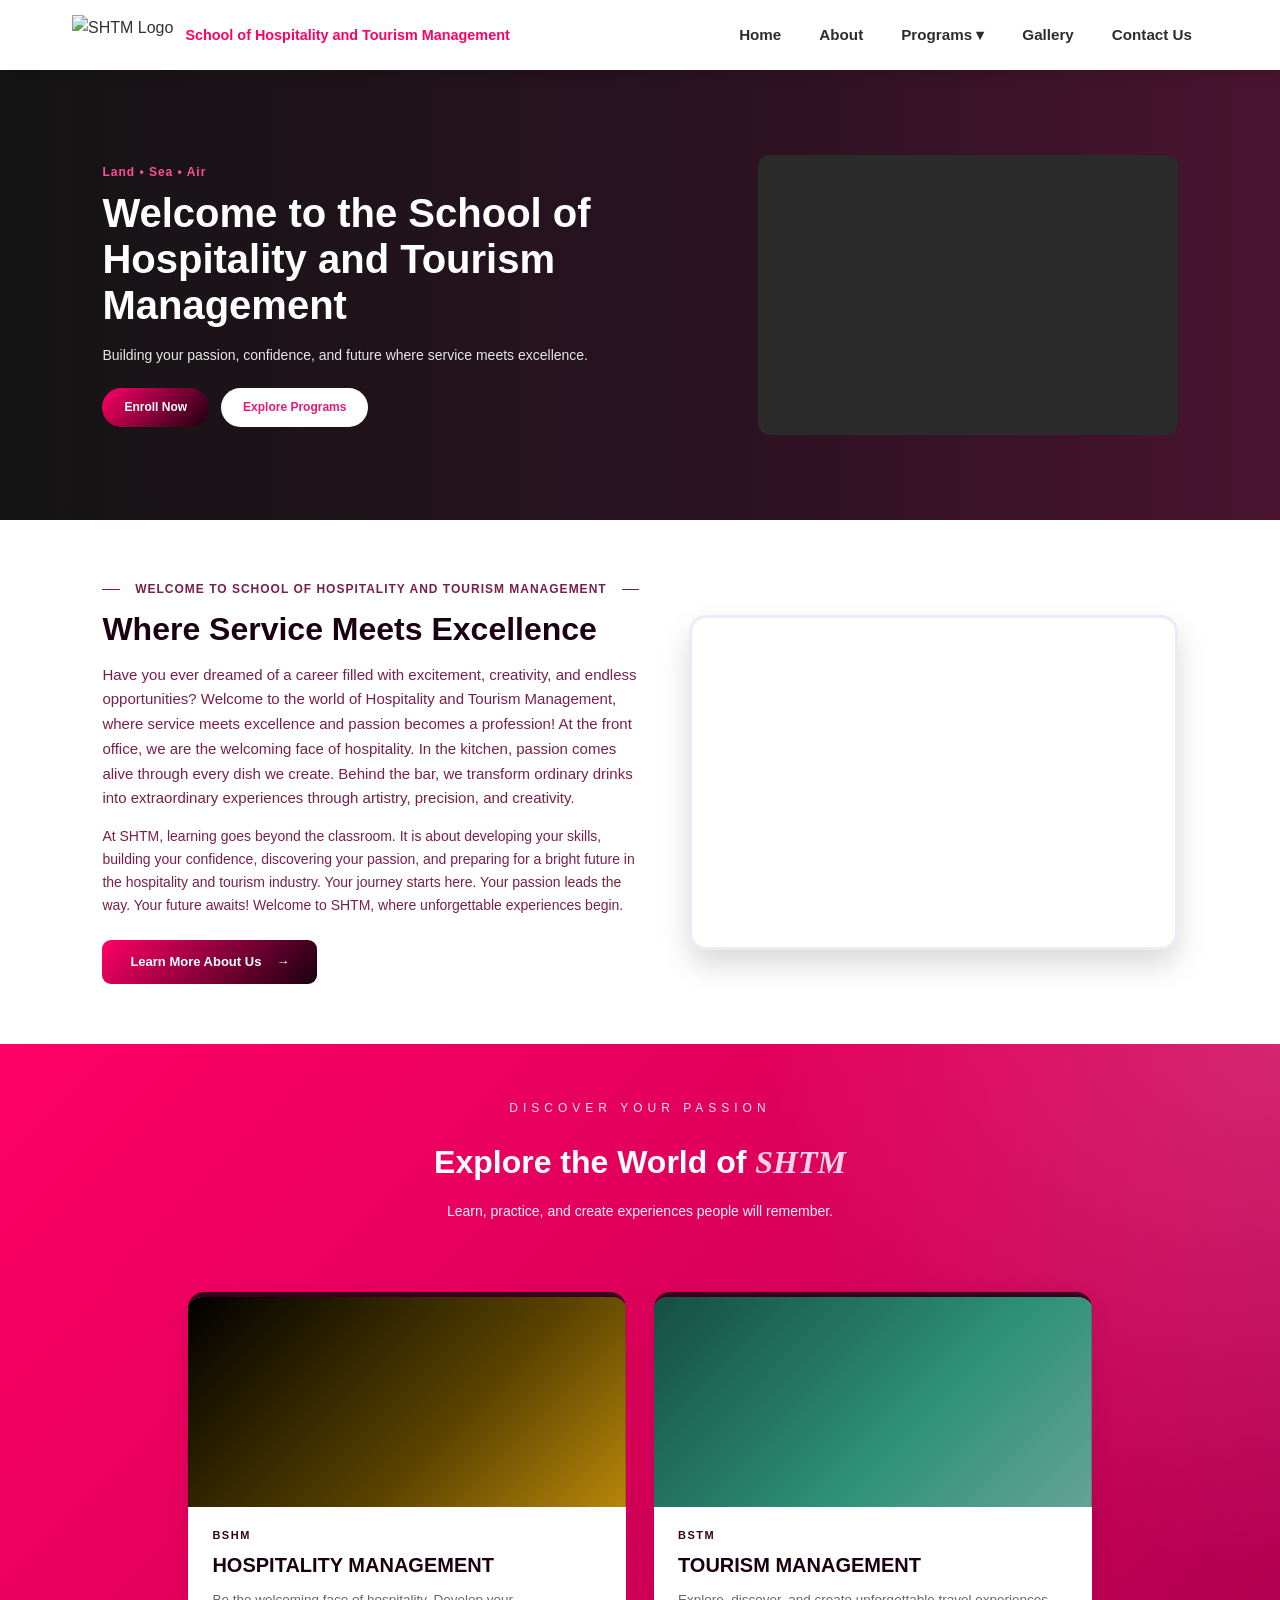
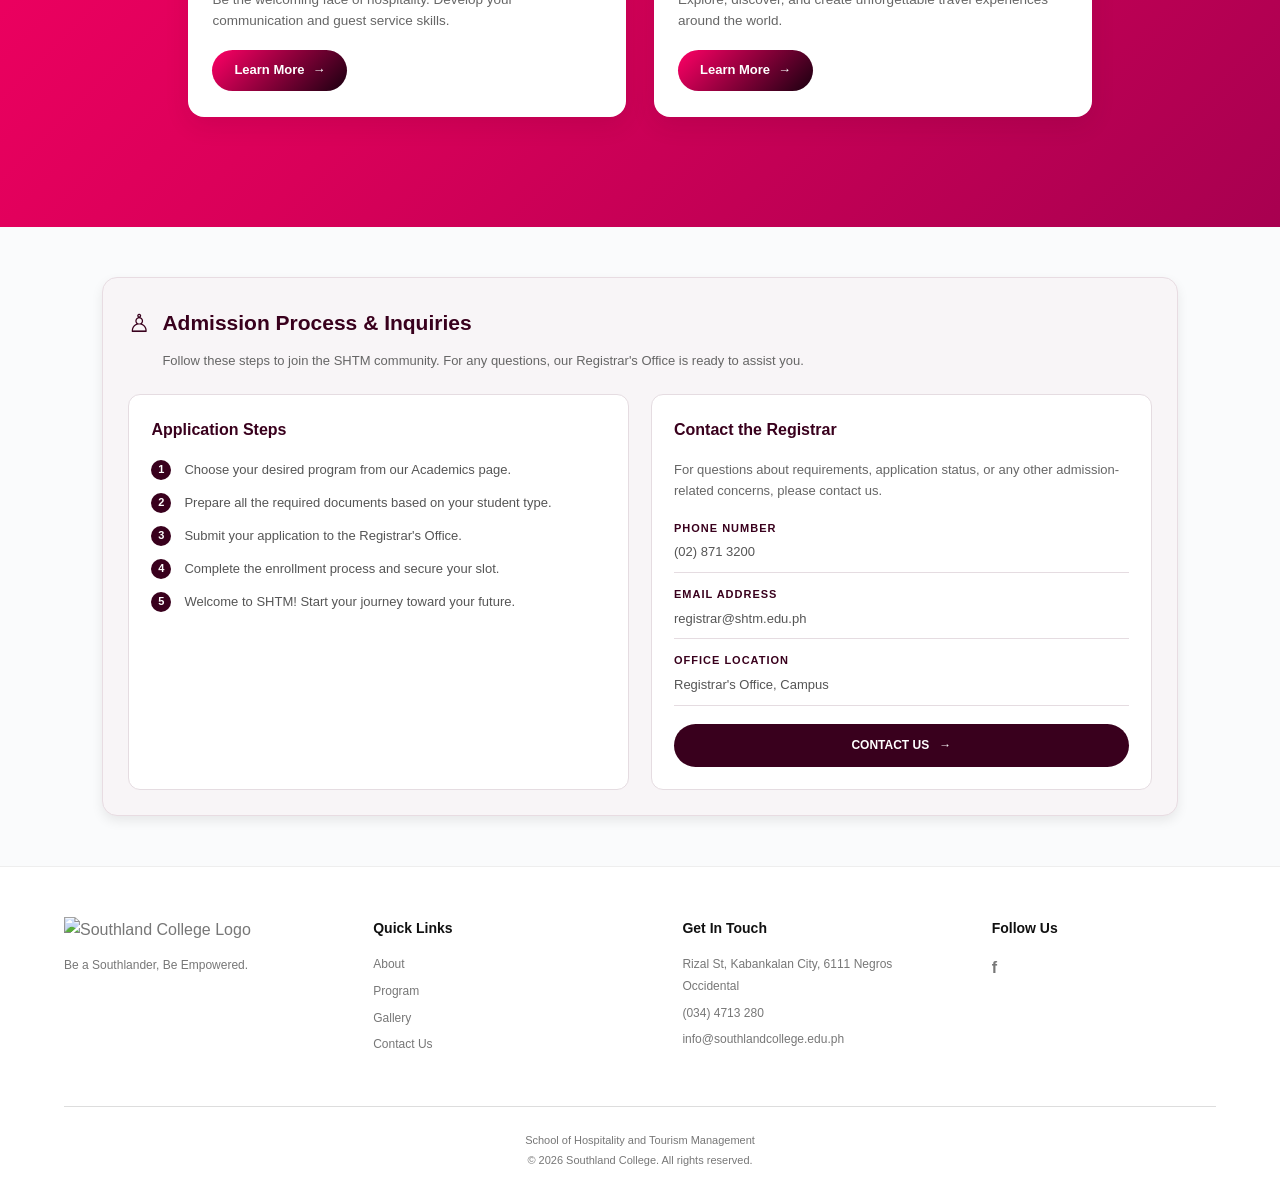
==== index.html @ 8add0d05 "Add files via upload" ====
<!DOCTYPE html>
<html lang="en">
<head>
    <meta charset="UTF-8">
    <meta name="viewport" content="width=device-width, initial-scale=1.0">
    <title>School of Hospitality and Tourism Management</title>
    <link rel="stylesheet" href="css/style.css">
</head>
<body class="index">

    <!--Navigation header-->
    <header>
        <div class="nav-container">
            <div class="logo-brand">
                

                <!-- Bottom Row: SHTM Logo + Subtitle Text -->
                <div class="logo-row">
                    <img src="images/SHTMlogo.png" alt="SHTM Logo" class="brand-logo">
                    <span class="shtm-subtitle">School of Hospitality and Tourism Management</span>
                </div>
            </div>

             <!-- Menu Button -->
                <button class="menu-btn" onclick="showMenu()">☰</button>

            <!-- Navigation Links -->
            <div class="nav" id="navLinks">

                <button class="close-btn" onclick="hideMenu()">✕</button>

                <a href="index.html">Home</a>
                <a href="about.html">About</a>
                

            <div class="dropdown">
                <button href="program.html" class="dropbtn">Programs ▾</button>
                <div class="dropdown-content">
                <a href="program.html">ALL PROGRAM</a>
                <a href="hm.html">BSHM | Hospitality Management</a>
                <a href="tm.html">BSTM | Tourism Management</a>
                </div>
            </div>

                <a href="gallery.html">Gallery</a>
                <a href="contact.html">Contact Us</a>
            </div>

        </div>
    </header>

    <!-- HERO SECTION -->
    <section class="intro">
        <div class="bg-video">
            <video src="video/shtm.mp4" autoplay muted loop playsinline></video>
        </div>
        <div class="intro-content">
            <span class="hero-tag">Land • Sea • Air</span>
            <h1 class="hero-title">Welcome to the School of Hospitality and Tourism Management</h1>
            <p class="hero-sub">Building your passion, confidence, and future where service meets excellence.</p>
 
            <div class="hero-buttons">
                <a href="contact.html" class="btn btn-primary">Enroll Now</a>
                <a href="program.html" class="btn btn-secondary">Explore Programs</a>
            </div>
        </div>
  </section>

  <!-- HERO SECTION -->
    <section class="hero" id="about">

        <!-- LEFT CONTENT -->
        <div class="hero-content">

            <div class="welcome">
                <span></span>
                <p>WELCOME TO SCHOOL OF HOSPITALITY AND TOURISM MANAGEMENT</p>
                <span></span>
            </div>

            <h2>Where Service Meets Excellence</h2>

            
            <p class="description">
                Have you ever dreamed of a career filled with excitement, creativity, and endless opportunities?

                Welcome to the world of Hospitality and Tourism Management,
                where service meets excellence and passion becomes a profession!

                At the front office, we are the welcoming face of hospitality. In the kitchen, passion comes alive through every dish we create. 
                Behind the bar, we transform ordinary drinks into extraordinary experiences through artistry, precision, and creativity.
            </p>

            <p class="description second">
                At SHTM, learning goes beyond the classroom. It is about developing your skills, building your confidence, discovering your passion, and preparing for a bright future in the hospitality and tourism industry.

                Your journey starts here. Your passion leads the way. Your future awaits!

                Welcome to SHTM, where unforgettable experiences begin.
            </p>

            <a href="about.html" class="learn-btn">
                Learn More About Us <span>→</span>
            </a>

        </div>

        <!-- RIGHT VIDEO -->
        <div class="hero-video">
            <video autoplay muted loop playsinline>
                <source src="video/shtm-program.mp4" type="video/mp4">
            </video>
        </div>

    </section>
   
    <section class="explore-section">

        <div class="section-heading">
            <span class="subtitle">DISCOVER YOUR PASSION</span>
            <h1>Explore the World of <span>SHTM</span></h1>
            <p>
                Learn, practice, and create experiences people will remember.
            </p>
        </div>

        <!-- PROGRAM CARDS -->
        <section class="prog-cards">
            <div class="prog-cards-grid">

                <!-- Hospitality Management -->
                <article class="prog-card prog-card-hm">
                    <div class="prog-card-img"></div>
                    <div class="prog-card-body">
                        <span class="prog-card-code">BSHM</span>
                        <h2>Hospitality Management</h2>
                        <p>Be the welcoming face of hospitality. Develop your communication and guest service skills.</p>
                        <a href="hm.html" class="prog-btn">Learn More <span>&rarr;</span></a>
                    </div>
                </article>

                <!-- Tourism Management -->
                <article class="prog-card prog-card-tm">
                    <div class="prog-card-img"></div>
                    <div class="prog-card-body">
                        <span class="prog-card-code">BSTM</span>
                        <h2>Tourism Management</h2>
                        <p>Explore, discover, and create unforgettable travel experiences around the world.</p>
                        <a href="tm.html" class="prog-btn">Learn More <span>&rarr;</span></a>
                    </div>
                </article>

            </div>
        </section>
    </section>
<!-- ADDMISSION & Inquiries-->

<section class="admission-section">

    <div class="admission-container">

        <!-- SECTION HEADER -->
        <div class="admission-header">
            <div class="header-title">
                <span class="header-icon">♙</span>
                <h2>Admission Process & Inquiries</h2>
            </div>

            <p>
                Follow these steps to join the SHTM community.
                For any questions, our Registrar's Office is ready to assist you.
            </p>
        </div>

        <!-- CONTENT CONTAINER -->
        <div class="admission-content">

            <!-- APPLICATION STEPS -->
            <div class="application-card">

                <h3>Application Steps</h3>

                <div class="application-step">
                    <span class="step-number">1</span>
                    <p>Choose your desired program from our Academics page.</p>
                </div>

                <div class="application-step">
                    <span class="step-number">2</span>
                    <p>Prepare all the required documents based on your student type.</p>
                </div>

                <div class="application-step">
                    <span class="step-number">3</span>
                    <p>Submit your application to the Registrar's Office.</p>
                </div>

                <div class="application-step">
                    <span class="step-number">4</span>
                    <p>Complete the enrollment process and secure your slot.</p>
                </div>

                <div class="application-step">
                    <span class="step-number">5</span>
                    <p>Welcome to SHTM! Start your journey toward your future.</p>
                </div>

            </div>

            <!-- CONTACT INFORMATION -->
            <div class="contact-card">

                <h3>Contact the Registrar</h3>

                <p class="contact-description">
                    For questions about requirements, application status,
                    or any other admission-related concerns, please contact us.
                </p>

                <div class="contact-info">
                    <span>PHONE NUMBER</span>
                    <p>(02) 871 3200</p>
                </div>

                <div class="contact-info">
                    <span>EMAIL ADDRESS</span>
                    <p>registrar@shtm.edu.ph</p>
                </div>

                <div class="contact-info">
                    <span>OFFICE LOCATION</span>
                    <p>Registrar's Office, Campus</p>
                </div>

                <a href="contact.html" class="contact-btn">
                    CONTACT US <span>→</span>
                </a>

            </div>

        </div>
    </div>

</section>


<!-- FOOTER -->
<footer class="footer">
    <div class="footer-container">

        <!-- SCHOOL LOGO -->
        <div class="footer-col footer-brand">
            <img src="images/sc logo.png" alt="Southland College Logo">
            <p>Be a Southlander, Be Empowered.</p>
        </div>

        <!-- QUICK LINKS -->
        <div class="footer-col">
            <h5>Quick Links</h5>
            <a href="about.html">About</a>
            <a href="program.html">Program</a>
            <a href="gallery.html">Gallery</a>
            <a href="contact.html">Contact Us</a>
        </div>

        <!-- CONTACT INFORMATION -->
        <div class="footer-col">
            <h5>Get In Touch</h5>
            <p>Rizal St, Kabankalan City, 6111 Negros Occidental</p>
            <p>(034) 4713 280</p>
            <p>info@southlandcollege.edu.ph</p>
        </div>

        <!-- SOCIAL MEDIA -->
        <div class="footer-col">
            <h5>Follow Us</h5>
            <div class="social-links">
                <a href="https://www.facebook.com/SCHospitalityAndTourismManagement">f</a>
            </div>
        </div>

    </div>

    <!-- FOOTER BOTTOM -->
    <div class="footer-bottom">
        <p>School of Hospitality and Tourism Management</p>
        <p>© 2026 Southland College. All rights reserved.</p>

    </div>
</footer>


    <script>
        function showMenu() { document.getElementById('navLinks').classList.add('show'); }
        function hideMenu() { document.getElementById('navLinks').classList.remove('show'); }
    </script>
</body>
</html>
---- css/style.css ----
/* ==========================================================
   style.css  —  merged from:
   home.css, about.css, program.css, hm.css, tm.css,
   gallery.css, contact.css

   Structure
     1. Variables & base
     2. Header & navigation (shared)
     3. Shared components (breadcrumb, footer)
     4. HOME (global components: hero, explore, cards, admission)
     5. ABOUT        (body.about)
     6. PROGRAM      (body.program)
     7. HOSPITALITY  (body.hm)
     8. TOURISM      (body.tm)
     9. GALLERY      (body.gallery)
    10. CONTACT      (body.contact)
    11. Shared responsive rules
   ========================================================== */

/* ==========================================
   1. VARIABLES & BASE
========================================== */
:root {
  --primary-color: #FF0066;
  --primary-dark: #D60054;
  --primary-light: #FF3385;
  --accent-dark: #2C2C2C;
  --accent-black: #1A1A1A;
  --maroon: #39001d;
  --bg-light: #F9F9F9;
  --text-main: #333333;
  --text-muted: #666666;
  --white: #FFFFFF;
  --shadow: 0 4px 15px rgba(0, 0, 0, 0.1);
  --transition: all 0.3s ease;

  /* HM */
  --hm-gold: #FF0066;
  --hm-dark-gold: #D60054;
  --hm-border: #FF3385;
  --hm-gradient: linear-gradient(90deg, #141414 0%, #2a1220 55%, #4a1430 100%);

  /* TM */
  --tm-dark: #4a1430;
  --tm-mid: #D60054;
  --tm-light: #2a1220;
  --tm-border: #4a1430;
  --tm-gradient: linear-gradient(90deg, #141414 0%, #2a1220 55%, #4a1430 100%);
}

* {
  margin: 0;
  padding: 0;
  box-sizing: border-box;
  font-family: 'Segoe UI', Tahoma, Geneva, Verdana, sans-serif;
}

body {
  background-color: #fafbfc;
  color: var(--text-main);
  line-height: 1.6;
}

a { text-decoration: none; color: inherit; }
ul { list-style: none; }

/* ==========================================
   2. HEADER & NAVIGATION
========================================== */
header {
  background-color: var(--white);
  box-shadow: var(--shadow);
  position: sticky;
  top: 0;
  z-index: 1000;
}

.nav-container {
  max-width: 1200px;
  margin: 0 auto;
  display: flex;
  justify-content: space-between;
  align-items: center;
  padding: 0.8rem 2rem;
}

.logo-brand { display: flex; flex-direction: column; gap: 6px; }
.logo-row { display: flex; align-items: center; gap: 12px; }
.brand-logo { height: 40px; width: auto; object-fit: contain; }

.sc-title {
  font-size: 1.1rem;
  font-weight: 800;
  color: var(--accent-black);
  line-height: 1;
  text-transform: uppercase;
  letter-spacing: 0.5px;
}

.shtm-subtitle {
  font-size: 0.9rem;
  font-weight: 700;
  color: var(--primary-color);
  line-height: 1;
}

.nav {
  display: flex;
  align-items: center;
  gap: 6px;
}

.nav > a,
.dropbtn {
  position: relative;
  display: inline-block;
  padding: 10px 16px;
  color: var(--accent-dark);
  font-size: 0.95rem;
  font-weight: 600;
  background: none;
  border: none;
  border-radius: 8px;
  cursor: pointer;
  transition: var(--transition);
}

.nav > a::after,
.dropbtn::after {
  content: "";
  position: absolute;
  left: 50%;
  bottom: 4px;
  width: 0;
  height: 3px;
  background: var(--primary-color);
  border-radius: 3px;
  transition: var(--transition);
}

.nav > a:hover,
.dropdown:hover .dropbtn {
  color: var(--primary-color);
  transform: translateY(-2px);
}

.nav > a:hover::after,
.dropdown:hover .dropbtn::after {
  width: 70%;
  left: 15%;
}

/* highlight "Programs" on program pages */
body.program .dropbtn,
body.hm .dropbtn,
body.tm .dropbtn { color: var(--primary-color); }

body.hm .dropbtn::after,
body.tm .dropbtn::after { width: 70%; left: 15%; }

/* Dropdown */
.dropdown { position: relative; display: inline-block; }

.dropdown-content {
  position: absolute;
  top: 100%;
  left: 0;
  min-width: 270px;
  background: #fff;
  border-radius: 10px;
  overflow: hidden;
  box-shadow: var(--shadow);
  opacity: 0;
  visibility: hidden;
  transform: translateY(12px);
  transition: var(--transition);
  z-index: 200;
}

.dropdown:hover .dropdown-content,
.dropdown:focus-within .dropdown-content {
  opacity: 1;
  visibility: visible;
  transform: translateY(0);
}

.dropdown-content a {
  display: block;
  padding: 14px 18px;
  color: var(--accent-dark);
  font-weight: 600;
  font-size: 0.9rem;
  border-left: 4px solid transparent;
  transition: var(--transition);
}

.dropdown-content a:hover {
  background: #F9F9F9;
  border-left-color: var(--primary-color);
  padding-left: 26px;
}

.menu-btn,
.close-btn { display: none; }

/* ==========================================
   3. SHARED COMPONENTS
========================================== */

/* ----- Breadcrumb ----- */
.breadcrumb {
  background: #f5f3f9;
  padding: 12px 4.3%;
  display: flex;
  align-items: center;
  gap: 10px;
  font-size: 12px;
}
.breadcrumb a { color: #555; }
.breadcrumb a:hover { color: var(--maroon); }
.breadcrumb span { color: #777; }
.breadcrumb strong { color: #000; font-weight: 700; }

body.gallery .breadcrumb,
body.contact .breadcrumb { padding: 12px 8%; }

/* ----- Footer ----- */
.footer {
  background: #fff;
  padding: 50px 5% 15px;
  color: #777;
  border-top: 1px solid #eee;
}

.footer-container {
  display: grid;
  grid-template-columns: 1.2fr 1.2fr 1.2fr 1fr;
  gap: 40px;
  padding-bottom: 45px;
}

.footer-col h5 { color: #111; font-size: 14px; font-weight: 700; margin-bottom: 15px; }

.footer-col p,
.footer-col a { font-size: 12px; line-height: 1.8; color: #777; margin: 0 0 5px; }

.footer-col a { display: block; transition: 0.3s; }
.footer-col a:hover { color: var(--maroon); }

.footer-brand img { width: 140px; height: auto; margin-bottom: 12px; }

.social-links { display: flex; gap: 15px; }
.social-links a { font-size: 16px; font-weight: bold; color: #777; }

.footer-bottom { border-top: 1px solid #ddd; text-align: center; padding-top: 22px; }
.footer-bottom p { font-size: 11px; color: #777; margin: 3px 0; }

/* contact page footer variant */
body.contact .footer-col h5 { color: var(--maroon); }
body.contact .footer-col p,
body.contact .footer-col a { color: #666; }
body.contact .footer-col a:hover { color: var(--primary-color); }
body.contact .footer-col .social-links a:hover { background: var(--maroon); color: #fff; }

/* ==========================================
   4. HOME  (shared components)
========================================== */

/* ----- Hero / intro (dark) ----- */
.intro {
  display: flex;
  align-items: center;
  justify-content: space-between;
  gap: 40px;
  padding: 50px 8%;
  min-height: 50vh;
  background: linear-gradient(90deg, #141414 0%, #2a1220 55%, #4a1430 100%);
  color: #fff;
}

.intro-content {
  flex: 1;
  display: flex;
  flex-direction: column;
  justify-content: center;
  text-align: left;
  max-width: 650px;
}

.hero-tag {
  display: block;
  font-size: 12px;
  font-weight: 600;
  color: #ff4f9a;
  margin-bottom: 8px;
  letter-spacing: 1px;
}

.hero-title {
  font-size: 40px;
  line-height: 1.15;
  font-weight: 700;
  margin-bottom: 16px;
}

.hero-sub {
  font-size: 14px;
  color: #e8e8e8;
  margin-bottom: 22px;
}

.hero-buttons { display: flex; gap: 12px; flex-wrap: wrap; }

.btn {
  font-size: 12px;
  font-weight: 600;
  padding: 10px 22px;
  border-radius: 999px;
  border: none;
  cursor: pointer;
  transition: transform .2s ease, box-shadow .2s ease;
}
.btn:hover { transform: translateY(-2px); box-shadow: 0 6px 16px rgba(0,0,0,.4); }
.btn-primary { color: #fff; background: linear-gradient(135deg, #ff0066, #1a0010); }
.btn-secondary { color: #e6197a; background: #fff; }

.bg-video {
  order: 2;
  width: 420px;
  height: 280px;
  flex-shrink: 0;
  background: #2b2b2b;
  border-radius: 12px;
  overflow: hidden;
}

.bg-video video {
  width: 100%;
  height: 100%;
  object-fit: cover;
  display: block;
}

/* ----- Welcome / about section ----- */
.hero {
  display: grid;
  grid-template-columns: 1.1fr 1fr;
  align-items: center;
  gap: 50px;
  padding: 60px 8%;
  background: #fff;
}

.welcome {
  display: flex;
  align-items: center;
  gap: 15px;
  margin-bottom: 10px;
}

.welcome span { height: 1px; background-color: #7a2048; flex: 1; }

.welcome p {
  color: #7a2048;
  font-weight: bold;
  font-size: 12px;
  letter-spacing: 1px;
  text-transform: uppercase;
}

.hero-content h2 {
  font-size: 32px;
  line-height: 1.3;
  margin-bottom: 12px;
  color: #1a0010;
}

.description {
  color: #7a2048;
  font-size: 15px;
  line-height: 1.65;
  margin-bottom: 14px;
}

.second { font-size: 14px; }

.hero-video {
  width: 100%;
  height: 335px;
  padding: 4px;
  border: 3px solid #eeeaf5;
  border-radius: 17px;
  box-shadow: 0 15px 30px rgba(0, 0, 0, 0.15);
  overflow: hidden;
}

.hero-video video {
  width: 100%;
  height: 100%;
  object-fit: cover;
  border-radius: 12px;
  display: block;
}

/* ----- Learn more button ----- */
.learn-btn {
  display: inline-flex;
  align-items: center;
  gap: 15px;
  background: linear-gradient(135deg, #ff0066, #1a0010);
  color: #fff;
  padding: 12px 28px;
  border-radius: 9px;
  font-size: 13px;
  font-weight: bold;
  margin-top: 8px;
  transition: var(--transition);
}

.learn-btn:hover { background: #1a0010; transform: translateY(-3px); }

/* ----- Explore / programs (pink) ----- */
.explore-section {
  background-image:
    radial-gradient(circle at top right, rgba(255,255,255,0.15), transparent 35%),
    linear-gradient(135deg, #ff0066, #d90059, #a80050);
  padding: 50px 8%;
  color: #fff;
  overflow: hidden;
}

.section-heading { text-align: center; margin-bottom: 30px; }

.subtitle {
  display: inline-block;
  font-size: 12px;
  letter-spacing: 5px;
  margin-bottom: 18px;
  color: #ffe0ed;
}

.section-heading h1 { font-size: 32px; margin-bottom: 12px; }

.section-heading h1 span {
  font-family: Georgia, serif;
  font-style: italic;
  color: #ffd2e4;
}

.section-heading p { font-size: 14px; color: #fff0f6; }

/* ----- Program cards (home + program page) ----- */
.prog-cards { padding: 40px 8% 60px; }

.prog-cards-grid {
  max-width: 960px;
  margin: 0 auto;
  display: grid;
  grid-template-columns: repeat(2, minmax(0, 1fr));
  gap: 28px;
}

.prog-card {
  --accent: #ff0066;
  background: #ffffff;
  border-radius: 16px;
  overflow: hidden;
  border-top: 5px solid var(--accent);
  box-shadow: 0 8px 24px rgba(57, 0, 29, 0.10);
  transition: transform 0.3s ease, box-shadow 0.3s ease;
}

.prog-card:hover {
  transform: translateY(-6px);
  box-shadow: 0 16px 34px rgba(57, 0, 29, 0.18);
}

.prog-card-hm { --accent: #39001d; }
.prog-card-tm { --accent: #39001d; }

.prog-card-img {
  height: 210px;
  background-size: cover;
  background-position: center;
  background-color: #39001d;
}

.prog-card-hm .prog-card-img {
  background-image: url('../images/hm1.png'), linear-gradient(135deg, #000000, #5a4300 60%, #b8860b);
}

.prog-card-tm .prog-card-img {
  background-image: url('../images/tm1.png'), linear-gradient(135deg, #164e42, #2e9278 60%, #65a396);
}

.prog-card-body { padding: 20px 24px 26px; }

.prog-card-code {
  display: block;
  color: var(--accent);
  font-size: 11px;
  font-weight: 700;
  letter-spacing: 1.5px;
  margin-bottom: 4px;
}

.prog-card h2 {
  color: #1a0010;
  font-size: 20px;
  text-transform: uppercase;
  margin-bottom: 8px;
}

.prog-card p {
  color: #666;
  font-size: 13.5px;
  line-height: 1.6;
  margin-bottom: 18px;
}

.prog-btn {
  display: inline-flex;
  align-items: center;
  gap: 8px;
  padding: 10px 22px;
  border-radius: 999px;
  background: linear-gradient(135deg, #ff0066, #1a0010);
  color: #ffffff;
  font-size: 13px;
  font-weight: 700;
  transition: transform 0.2s ease, box-shadow 0.2s ease;
}

.prog-btn:hover {
  transform: translateY(-2px);
  box-shadow: 0 6px 16px rgba(57, 0, 29, 0.35);
}

/* ----- Admission ----- */
.admission-section { padding: 50px 8%; }

.admission-container {
  max-width: 1100px;
  margin: auto;
  padding: 25px;
  background: #f8f5f7;
  border: 1px solid #e8dce2;
  border-radius: 15px;
  box-shadow: 0 5px 12px rgba(0, 0, 0, 0.08);
}

.admission-header { margin-bottom: 22px; }
.header-title { display: flex; align-items: center; gap: 12px; }
.header-icon { font-size: 25px; color: var(--maroon); }
.admission-header h2 { font-size: 21px; color: var(--maroon); }
.admission-header p { font-size: 13px; color: #666; margin: 8px 0 0 34px; line-height: 1.6; }

.admission-content { display: grid; grid-template-columns: 1fr 1fr; gap: 22px; }

.application-card,
.contact-card {
  background: #fff;
  border: 1px solid #e5dce1;
  border-radius: 12px;
  padding: 22px;
}

.application-card h3,
.contact-card h3 { color: var(--maroon); font-size: 16px; margin-bottom: 18px; }

.application-step { display: flex; align-items: flex-start; gap: 13px; margin-bottom: 13px; }
.application-step:last-child { margin-bottom: 0; }

.step-number {
  min-width: 20px;
  height: 20px;
  background: var(--maroon);
  color: #fff;
  border-radius: 50%;
  display: flex;
  justify-content: center;
  align-items: center;
  font-size: 11px;
  font-weight: 700;
}

.application-step p { color: #555; font-size: 13px; line-height: 1.5; }

.contact-description { color: #666; font-size: 13px; line-height: 1.6; margin-bottom: 18px; }

.contact-info { margin-bottom: 13px; border-bottom: 1px solid #e5dce1; padding-bottom: 9px; }

.contact-info span {
  display: block;
  color: var(--maroon);
  font-size: 11px;
  font-weight: 700;
  letter-spacing: 1px;
  margin-bottom: 5px;
}

.contact-info p { color: #555; font-size: 13px; }

.contact-btn {
  display: flex;
  justify-content: center;
  align-items: center;
  gap: 10px;
  background: var(--maroon);
  color: #fff;
  padding: 12px 20px;
  border-radius: 25px;
  font-size: 12px;
  font-weight: 700;
  margin-top: 18px;
  transition: 0.3s;
}
.contact-btn:hover { background: #59002e; }

/* ==========================================
   5. ABOUT PAGE  (body.about)
========================================== */
body.about { background: #ffffff; }

/* Intro hero */
.about-hero {
  background: linear-gradient(90deg, #141414 0%, #2a1220 55%, #4a1430 100%);
  color: #fff;
  padding: 52px 8% 60px;
  text-align: center;
}
.about-hero-inner { max-width: 1100px; margin: 0 auto; }
.about-tag {
  display: block;
  font-size: 11px;
  font-weight: 700;
  letter-spacing: 2px;
  color: #ff4f9a;
  text-transform: uppercase;
  margin-bottom: 10px;
}
.about-hero h2 {
  font-size: clamp(1.8rem, 4vw, 2.8rem);
  font-weight: 800;
  line-height: 1.15;
  margin-bottom: 16px;
}
.about-hero p {
  color: #e8e8e8;
  font-size: 15px;
  line-height: 1.7;
  text-align: center;
}

/* Vision & Mission */
.about-vm { background: #fff5f9; padding: 56px 8%; }
.about-vm-grid {
  max-width: 1100px;
  margin: 0 auto;
  display: grid;
  grid-template-columns: repeat(2, 1fr);
  gap: 24px;
}
.about-vm-card {
  background: #fff0f6;
  border: 1px solid #f5d6e2;
  border-radius: 12px;
  padding: 26px 28px;
  transition: var(--transition);
}
.about-vm-card:hover {
  transform: translateY(-4px);
  border-color: #ff0066;
  box-shadow: 0 8px 20px rgba(255, 0, 102, 0.12);
}
.about-vm-card h3 { color: #39001d; font-size: 1.15rem; margin-bottom: 10px; }
.about-vm-card p { color: #555; font-size: 0.95rem; line-height: 1.7; }

/* Shared section headings */
.about-section { padding: 60px 8%; background: #ffffff; }
.about-section-inner { max-width: 1100px; margin: 0 auto; }

body.about .section-label {
  display: block;
  color: #ff0066;
  font-size: 12px;
  font-weight: 700;
  letter-spacing: 2px;
  text-transform: uppercase;
  margin-bottom: 8px;
}
body.about .section-title {
  color: #1a0010;
  font-size: clamp(1.6rem, 3vw, 2.2rem);
  font-weight: 800;
  margin-bottom: 10px;
  text-align: left;
}
body.about .section-sub { color: var(--text-muted); margin-bottom: 30px; }

/* Goals & objectives */
.goals-grid {
  margin-top: 28px;
  display: grid;
  grid-template-columns: repeat(2, 1fr);
  gap: 16px;
}
.goal-card {
  display: flex;
  align-items: flex-start;
  gap: 16px;
  background: #fff5f9;
  border: 1px solid #f5d6e2;
  border-radius: 12px;
  padding: 20px;
  transition: var(--transition);
}
.goal-card:hover {
  transform: translateY(-4px);
  border-color: #ff0066;
  box-shadow: 0 8px 20px rgba(255, 0, 102, 0.12);
}
.goal-num {
  flex-shrink: 0;
  width: 40px;
  height: 40px;
  display: flex;
  align-items: center;
  justify-content: center;
  color: #ff0066;
  font-weight: 700;
  font-size: 0.9rem;
  border-radius: 10px;
}
.goal-card p { color: #555; font-size: 0.92rem; line-height: 1.65; }

/* Our journey / timeline */
.journey-section { background: #fff5f9; }
.timeline { position: relative; padding: 10px 0; margin-top: 30px; }
.timeline::before {
  content: "";
  position: absolute;
  top: 0;
  bottom: 0;
  left: 50%;
  width: 4px;
  background: linear-gradient(to bottom, #ff3385, #d60054);
  transform: translateX(-50%);
  border-radius: 4px;
}
.timeline-item { position: relative; width: 50%; padding: 10px 40px; margin-bottom: 20px; }
.timeline-item.left { left: 0; text-align: right; }
.timeline-item.right { left: 50%; text-align: left; }
.timeline-item::after {
  content: "";
  position: absolute;
  top: 28px;
  width: 18px;
  height: 18px;
  background: #fff;
  border: 4px solid #ff0066;
  border-radius: 50%;
  z-index: 1;
}
.timeline-item.left::after { right: -11px; }
.timeline-item.right::after { left: -11px; }
.timeline-content {
  background: #fff;
  padding: 20px 24px;
  border-radius: 12px;
  border: 1px solid #f5d6e2;
  border-top: 4px solid #ff0066;
  box-shadow: 0 4px 12px rgba(57, 0, 29, 0.06);
  transition: var(--transition);
}
.timeline-content:hover {
  transform: translateY(-5px);
  box-shadow: 0 8px 20px rgba(255, 0, 102, 0.12);
}
.timeline-year {
  display: inline-block;
  color: #ff0066;
  font-weight: 700;
  font-size: 0.85rem;
  letter-spacing: 1px;
  padding: 4px 14px;
  border-radius: 999px;
  margin-bottom: 10px;
}
.timeline-content h4 { color: #39001d; font-size: 1.05rem; margin-bottom: 8px; }
.timeline-content p { color: #555; font-size: 0.93rem; line-height: 1.6; }

/* Explore Programs button */
.about-cta { padding: 10px 8% 60px; background: #fff; }
.about-cta-inner { max-width: 1100px; margin: 0 auto; }
.explore-btn {
  display: inline-flex;
  align-items: center;
  gap: 10px;
  background: #39001d;
  color: #fff;
  font-size: 13px;
  font-weight: 700;
  padding: 12px 26px;
  border-radius: 999px;
  transition: var(--transition);
}
.explore-btn:hover { background: #ff0066; transform: translateY(-3px); }

@media (max-width: 768px) {
  .about-hero { padding: 40px 6% 44px; }
  .about-vm { padding: 40px 6%; }
  .about-section { padding: 44px 6%; }
  .about-vm-grid,
  .goals-grid { grid-template-columns: 1fr; }
  .about-cta { padding: 0 6% 44px; }

  .timeline::before { left: 18px; }
  .timeline-item,
  .timeline-item.left,
  .timeline-item.right {
    width: 100%;
    left: 0;
    text-align: left;
    padding: 10px 0 10px 50px;
  }
  .timeline-item.left::after,
  .timeline-item.right::after { left: 9px; right: auto; }
}

/* ==========================================
   6. PROGRAM PAGE  (body.program)
========================================== */

/* hero */
.prog-hero {
  background: linear-gradient(90deg, #141414 0%, #2a1220 55%, #4a1430 100%);
  color: #fff;
  padding: 56px 8%;
}

.prog-hero-inner {
  max-width: 1200px;
  margin: 0 auto;
  display: flex;
  align-items: center;
  justify-content: space-between;
  gap: 40px;
}

.prog-hero-text { flex: 1; max-width: 640px; }

.prog-tag {
  display: block;
  font-size: 11px;
  font-weight: 700;
  letter-spacing: 2px;
  color: #ff4f9a;
  margin-bottom: 12px;
}

.prog-hero h1 {
  font-size: clamp(2rem, 5vw, 3rem);
  font-weight: 700;
  line-height: 1.15;
  margin-bottom: 16px;
}

.prog-hero p { color: #e8e8e8; font-size: 15px; line-height: 1.7; }

/* video box */
.prog-video {
  position: relative;
  width: 420px;
  height: 280px;
  flex-shrink: 0;
  background: #2b2b2b;
  border: 1px solid rgba(255, 255, 255, 0.15);
  border-radius: 6px;
  overflow: hidden;
}

.prog-video-placeholder {
  position: absolute;
  inset: 0;
  display: flex;
  flex-direction: column;
  align-items: center;
  justify-content: center;
  gap: 6px;
  text-align: center;
  padding: 20px;
  color: #d6d6d6;
}

.prog-video-placeholder .plus { font-size: 30px; line-height: 1; color: #bdbdbd; }
.prog-video-placeholder strong { font-size: 12px; color: #fff; }
.prog-video-placeholder small { font-size: 11px; color: #9a9a9a; }

.prog-video video {
  position: absolute;
  inset: 0;
  width: 100%;
  height: 100%;
  object-fit: cover;
  z-index: 1;
}

/* cards section background on the program page */
body.program .prog-cards { background: #fff5f9; }

/* ----- Organizational chart ----- */
.org-section { padding: 60px 8% 70px; background: #ffffff; }
.org-inner { max-width: 1000px; margin: 0 auto; }
.org-header { text-align: center; margin-bottom: 40px; }

.org-label { color: #ff0066; font-size: 13px; font-weight: 700; letter-spacing: 4px; }

.org-header h2 {
  color: #39001d;
  font-size: clamp(1.7rem, 4vw, 2.4rem);
  margin: 8px 0 10px;
}

.org-header p { color: #666; font-size: 14px; max-width: 640px; margin: 0 auto; line-height: 1.7; }

.org-tree {
  --org-line: #d9a3bb;
  display: flex;
  flex-direction: column;
  align-items: center;
}

.org-node {
  display: flex;
  align-items: center;
  gap: 12px;
  background: #ffffff;
  border: 1px solid #f5d6e2;
  border-left: 5px solid var(--accent, #ff0066);
  border-radius: 12px;
  padding: 12px 16px;
  box-shadow: 0 4px 12px rgba(57, 0, 29, 0.07);
  transition: transform 0.3s ease, box-shadow 0.3s ease;
  list-style: none;
}

.org-node:hover { transform: translateY(-3px); box-shadow: 0 8px 20px rgba(255, 0, 102, 0.14); }

.org-avatar {
  flex-shrink: 0;
  width: 44px;
  height: 44px;
  border-radius: 50%;
  display: flex;
  align-items: center;
  justify-content: center;
  background: linear-gradient(135deg, #ff0066, #39001d);
  color: #fff;
  font-size: 14px;
  font-weight: 700;
  letter-spacing: 0.5px;
}

.org-text { display: flex; flex-direction: column; gap: 2px; min-width: 0; }

.org-role {
  color: var(--accent, #ff0066);
  font-size: 11px;
  font-weight: 700;
  letter-spacing: 0.8px;
  text-transform: uppercase;
  line-height: 1.3;
}

.org-name { color: #39001d; font-size: 15px; line-height: 1.3; }

.org-top { width: 100%; max-width: 400px; }

.org-link { width: 3px; height: 26px; background: var(--org-line); }

/* dean + secretary */
.org-dean-row {
  position: relative;
  width: 100%;
  max-width: 400px;
  display: flex;
  justify-content: center;
}

.org-dean-row .org-top { max-width: none; }

.org-side {
  position: absolute;
  top: 50%;
  left: calc(100% + 36px);
  transform: translateY(-50%);
  width: 260px;
  --accent: #a80050;
}

.org-side:hover { transform: translateY(calc(-50% - 3px)); }

.org-side::before {
  content: "";
  position: absolute;
  right: 100%;
  top: 50%;
  width: 31px;
  height: 3px;
  margin-right: 0;
  background: var(--org-line);
}

/* branches */
.org-branches {
  position: relative;
  width: 100%;
  display: grid;
  grid-template-columns: 1fr 1fr;
  gap: 30px;
  padding-top: 60px;
}

.org-branches::before {
  content: "";
  position: absolute;
  top: 0;
  left: 50%;
  width: 3px;
  height: 30px;
  background: var(--org-line);
  transform: translateX(-50%);
}

.org-branches::after {
  content: "";
  position: absolute;
  top: 30px;
  left: calc((100% - 30px) / 4);
  right: calc((100% - 30px) / 4);
  height: 3px;
  background: var(--org-line);
}

.org-branch { position: relative; display: flex; flex-direction: column; align-items: center; }

.org-branch::before {
  content: "";
  position: absolute;
  top: -30px;
  left: 50%;
  width: 3px;
  height: 30px;
  background: var(--org-line);
  transform: translateX(-50%);
}

.org-hm { --accent: #39001d; }
.org-tm { --accent: #39001d; }

.org-hm .org-avatar { background: linear-gradient(135deg, #ff0066, #39001d); }
.org-tm .org-avatar { background: linear-gradient(135deg, #ff0066, #39001d); }

.org-head { width: 100%; max-width: 400px; border-top: 4px solid var(--accent); }

/* faculty list */
.org-faculty {
  position: relative;
  width: 100%;
  max-width: 400px;
  margin: 0;
  padding: 20px 0 0 28px;
  display: flex;
  flex-direction: column;
  gap: 12px;
}

.org-faculty::before {
  content: "";
  position: absolute;
  top: 0;
  left: 12px;
  bottom: 34px;
  width: 3px;
  background: var(--org-line);
}

.org-member { position: relative; padding: 10px 14px; }

.org-member::before {
  content: "";
  position: absolute;
  top: 50%;
  right: 100%;
  width: 16px;
  height: 3px;
  background: var(--org-line);
}

.org-member .org-avatar { width: 38px; height: 38px; font-size: 12px; }
.org-member .org-name { font-size: 14px; }
.org-member .org-role { color: #777; font-weight: 600; letter-spacing: 0.5px; }

/* tablets: secretary goes under the dean */
@media (max-width: 900px) {
  .org-dean-row { flex-direction: column; align-items: center; gap: 0; }

  .org-side {
    position: relative;
    top: auto;
    left: auto;
    transform: none;
    width: 100%;
    max-width: 300px;
    margin-top: 22px;
  }

  .org-side:hover { transform: translateY(-3px); }

  .org-side::before {
    right: auto;
    left: 50%;
    top: auto;
    bottom: 100%;
    width: 3px;
    height: 22px;
    transform: translateX(-50%);
  }
}

@media (max-width: 800px) {
  .prog-hero { padding: 40px 6%; }
  .prog-hero-inner { flex-direction: column; align-items: flex-start; gap: 28px; }
  .prog-video { width: 100%; max-width: 360px; height: 220px; }
}

/* phones: single column */
@media (max-width: 700px) {
  .org-section { padding: 45px 5% 55px; }

  .org-branches { grid-template-columns: 1fr; gap: 44px; padding-top: 30px; }
  .org-branches::after { display: none; }
  .org-branch::before { top: -30px; height: 30px; }
  .org-name { font-size: 14px; }
}

/* ==========================================
   7. HOSPITALITY MANAGEMENT  (body.hm)
========================================== */
.hm-hero {
  position: relative;
  width: 100%;
  min-height: 357px;
  display: flex;
  align-items: center;
  overflow: hidden;
}

.hm-image {
  position: absolute;
  inset: 0;
  width: 100%;
  height: 100%;
  object-fit: contain;
  object-position: right center;
  z-index: 0;
}

.hero-overlay-hm {
  position: absolute;
  inset: 0;
  width: 100%;
  height: 100%;
  background: var(--hm-gradient);
  clip-path: polygon(0 0, 57% 0, 57% 100%, 0 100%);
  z-index: 2;
}

.hm-logo { position: absolute; top: 10%; left: 25%; padding-right: 10px; z-index: 3; }
.hm-logo img { width: 75px; height: 75px; object-fit: contain; }

.hm-content-hero {
  position: relative;
  z-index: 3;
  width: 52%;
  padding: 70px 4.3% 40px;
  color: #fff;
  text-align: center;
}
.hm-content-hero h1 { font-size: 36px; font-weight: 700; line-height: 1.2; margin-bottom: 12px; }
.hm-content-hero p { font-size: 14px; line-height: 1.6; color: #f1f1f1; }

/* call to action */
.hm-cta { padding: 50px 8% 60px; background: #fff7fa; }

.hm-cta h2 {
  max-width: 1100px;
  margin: 0 auto 18px;
  font-size: 30px;
  color: var(--accent-black);
}

.hm-cta-btn {
  display: block;
  width: fit-content;
  max-width: 1100px;
  margin: 0 auto 0 max(0px, calc((100% - 1100px) / 2));
  padding: 10px 26px;
  background: var(--hm-gradient);
  color: #fff;
  border-radius: 25px;
  font-size: 13px;
  font-weight: 700;
  transition: transform 0.3s ease, box-shadow 0.3s ease;
}
.hm-cta-btn:hover { transform: translateY(-3px); box-shadow: 0 6px 16px rgba(57, 0, 29, 0.35); }

/* about / vision & mission */
.about-bshm { padding: 60px 8%; background: #fff7fa; }

.about-description-hm {
  display: flex;
  flex-direction: column;
  align-items: center;
  max-width: 1000px;
  margin: 0 auto 35px;
  padding: 25px 35px;
  background: #fff;
  border-left: 5px solid var(--hm-border);
  border-radius: 12px;
  box-shadow: 0 4px 15px rgba(0, 0, 0, 0.06);
}
.about-description-hm h2 { font-weight: 700; text-align: center; color: var(--maroon); margin-bottom: 12px; }
.about-description-hm p { color: #444; font-size: 15px; line-height: 1.8; text-align: center; }

.hm-container {
  max-width: 1100px;
  margin: auto;
  display: grid;
  
  grid-template-columns: repeat(2, 1fr);
  gap: 25px;
}

.hm-card {
  background: #fff;
  border-radius: 12px;
  overflow: hidden;
  box-shadow: 0 4px 15px rgba(0, 0, 0, 0.06);
  transition: 0.3s ease;
}
.hm-card:hover { transform: translateY(-5px); }

.hm-header-v { background: linear-gradient(135deg, #ff0066, #39001d); padding: 18px; text-align: center; }
.hm-header-m { background: linear-gradient(135deg, #ff0066, #39001d); padding: 18px; text-align: center; }
.hm-header-v h3,
.hm-header-m h3 { color: #fff; font-size: 22px; letter-spacing: 3px; }

.hm-content { padding: 25px; min-height: 170px; display: flex; align-items: center; }
.hm-content p { color: #555; font-size: 15px; line-height: 1.8; text-align: center; }

@media (max-width: 768px) {
  /* hero: text on top, picture below */
  .hm-hero {
    display: flex;
    flex-direction: column;
    align-items: stretch;
    min-height: auto;
    background: var(--hm-gradient);
  }
  .hero-overlay-hm { display: none; }
  .hm-logo { position: static; order: 1; align-self: center; padding: 22px 0 0; }
  .hm-logo img { width: 60px; height: 60px; }
  .hm-content-hero { order: 2; width: 100%; padding: 12px 6% 28px; }
  .hm-content-hero h1 { font-size: 26px; }
  .hm-image {
    position: static;
    order: 3;
    width: 100%;
    height: 240px;
    object-fit: cover;
    object-position: center;
  }

  .about-bshm { padding: 40px 5%; }
  .about-description-hm { padding: 20px; }
  .hm-container { grid-template-columns: 1fr; }
  .hm-content { min-height: auto; }
}

/* ==========================================
   8. TOURISM MANAGEMENT  (body.tm)
========================================== */
.tm-hero {
  position: relative;
  width: 100%;
  min-height: 357px;
  display: flex;
  align-items: center;
  overflow: hidden;
  background: linear-gradient(135deg, #ff0066, #39001d);
}

.tm-image {
  position: absolute;
  inset: 0;
  width: 100%;
  height: 100%;
  object-fit: contain;
  object-position: right center;
  z-index: 0;
}

.hero-overlay-tm {
  position: absolute;
  inset: 0;
  width: 100%;
  height: 100%;
  background: linear-gradient(135deg, var(--tm-dark), var(--tm-mid), var(--tm-light));
  clip-path: polygon(0 0, 57% 0, 57% 100%, 0 100%);
  z-index: 2;
}

.tm-logo { position: absolute; top: 9%; left: 25%; z-index: 3; }
.tm-logo img { width: 75px; height: 75px; object-fit: contain; }

.tm-content-hero {
  position: relative;
  z-index: 3;
  width: 52%;
  padding: 70px 4.3% 40px;
  color: #fff;
  text-align: center;
}
.tm-content-hero h1 { font-size: 36px; font-weight: 700; line-height: 1.2; margin-bottom: 12px; }
.tm-content-hero p { font-size: 14px; line-height: 1.6; color: #f1f1f1; }

/* call to action */
.tm-cta { padding: 50px 8% 60px; background: #fff7fa; }

.tm-cta h2 {
  max-width: 1100px;
  margin: 0 auto 18px;
  font-size: 30px;
  color: var(--accent-black);
}

.tm-cta-btn {
  display: block;
  width: fit-content;
  max-width: 1100px;
  margin: 0 auto 0 max(0px, calc((100% - 1100px) / 2));
  padding: 10px 26px;
  background: linear-gradient(135deg, var(--tm-dark), var(--tm-mid));
  color: #fff;
  border-radius: 25px;
  font-size: 13px;
  font-weight: 700;
  transition: transform 0.3s ease, box-shadow 0.3s ease;
}
.tm-cta-btn:hover { transform: translateY(-3px); box-shadow: 0 6px 16px rgba(22, 78, 66, 0.35); }

/* about / vision & mission */
.about-shtm { padding: 60px 8%; background: #fff7fa; }

.about-description {
  display: flex;
  flex-direction: column;
  align-items: center;
  max-width: 1000px;
  margin: 0 auto 35px;
  padding: 25px 35px;
  background: #fff;
  border-left: 5px solid var(--tm-border);
  border-radius: 12px;
  box-shadow: 0 4px 15px rgba(0, 0, 0, 0.06);
}
.about-description h2 { font-weight: 700; text-align: center; color: var(--tm-dark); margin-bottom: 12px; }
.about-description p { color: #444; font-size: 15px; line-height: 1.8; text-align: center; }

.vm-container {
  max-width: 1100px;
  margin: auto;
  display: grid;
  grid-template-columns: repeat(2, 1fr);
  gap: 25px;
}

.vm-card {
  background: #fff;
  border-radius: 12px;
  overflow: hidden;
  box-shadow: 0 4px 15px rgba(0, 0, 0, 0.06);
  transition: 0.3s ease;
}
.vm-card:hover { transform: translateY(-5px); }

.vm-header { background: linear-gradient(135deg, #ff0066, #39001d); padding: 18px; text-align: center; }
.vm-card:last-child .vm-header { background: linear-gradient(135deg, #ff0066, #39001d); }
.vm-header h3 { color: #fff; font-size: 22px; letter-spacing: 3px; }

.vm-content { padding: 25px; min-height: 170px; display: flex; align-items: center; }
.vm-content p { color: #555; font-size: 15px; line-height: 1.8; text-align: center; }

@media (max-width: 768px) {
  /* hero: text on top, picture below */
  .tm-hero {
    display: flex;
    flex-direction: column;
    align-items: stretch;
    min-height: auto;
    background: linear-gradient(135deg, var(--tm-dark), var(--tm-mid), var(--tm-light));
  }
  .hero-overlay-tm { display: none; }
  .tm-logo { position: static; order: 1; align-self: center; padding: 22px 0 0; }
  .tm-logo img { width: 60px; height: 60px; }
  .tm-content-hero { order: 2; width: 100%; padding: 12px 6% 28px; }
  .tm-content-hero h1 { font-size: 26px; }
  .tm-image {
    position: static;
    order: 3;
    width: 100%;
    height: 240px;
    object-fit: cover;
    object-position: center;
  }

  .about-shtm { padding: 40px 5%; }
  .about-description { padding: 20px; }
  .vm-container { grid-template-columns: 1fr; }
  .vm-content { min-height: auto; }
}

/* ==========================================
   9. GALLERY PAGE  (body.gallery)
========================================== */

/* hero */
.gallery-hero {
  background-image:
    radial-gradient(circle at top right, rgba(255, 0, 102, 0.25), transparent 40%),
    linear-gradient(135deg, #1a0010, #2b0018, #39001d);
  color: #fff;
  text-align: center;
  padding: 60px 8% 50px;
}

.gallery-hero .hero-tag {
  display: block;
  font-size: 11px;
  letter-spacing: 5px;
  color: #ffb3d1;
  margin-bottom: 14px;
  text-transform: uppercase;
}

.gallery-hero h1 { font-size: 38px; font-weight: 700; margin-bottom: 12px; }
.gallery-hero p { font-size: 14px; color: #f3d6e3; max-width: 560px; margin: 0 auto; }

/* section titles */
body.gallery .section-title { text-align: center; margin-bottom: 30px; }

body.gallery .section-title .eyebrow {
  display: inline-block;
  font-size: 12px;
  letter-spacing: 5px;
  font-weight: 700;
  color: #ff0066;
  margin-bottom: 12px;
}

body.gallery .section-title h2 { font-size: 30px; color: #39001d; margin-bottom: 10px; }

body.gallery .section-title h2 span {
  font-family: Georgia, serif;
  font-style: italic;
  color: #ff0066;
}

body.gallery .section-title p { font-size: 14px; color: #666; max-width: 520px; margin: 0 auto; }

/* photo gallery (4 columns x 2 rows) */
.photo-section { background: #ffffff; padding: 55px 8%; }

.filter-bar {
  display: flex;
  justify-content: center;
  flex-wrap: wrap;
  gap: 10px;
  margin-bottom: 32px;
}

.filter-btn {
  font-family: inherit;
  font-size: 12px;
  font-weight: 700;
  padding: 7px 20px;
  border-radius: 999px;
  border: 2px solid #ff0066;
  background: #fff;
  color: #ff0066;
  cursor: pointer;
  transition: var(--transition);
}

.filter-btn:hover,
.filter-btn.active { background: #ff0066; color: #fff; }

.photo-grid {
  max-width: 1100px;
  margin: 0 auto;
  display: grid;
  grid-template-columns: repeat(4, minmax(0, 1fr));
  gap: 22px;
}

.photo-item {
  position: relative;
  background: #fff;
  border: 1px solid #ece6ea;
  border-radius: 12px;
  overflow: hidden;
  cursor: pointer;
  box-shadow: 0 3px 10px rgba(57, 0, 29, 0.08);
  transition: transform 0.4s ease, box-shadow 0.4s ease;
}

.photo-item.hide { display: none; }

.photo-item:hover { transform: translateY(-6px); box-shadow: 0 14px 28px rgba(57, 0, 29, 0.22); }

.photo-item img {
  width: 100%;
  height: 150px;
  object-fit: cover;
  display: block;
  background: #f1eef2;
  transition: transform 0.5s ease;
}

.photo-item:hover img { transform: scale(1.06); }

.photo-item.no-image::before {
  content: "📷";
  display: flex;
  align-items: center;
  justify-content: center;
  height: 150px;
  font-size: 32px;
  background: #f1eef2;
}

.photo-item figcaption { padding: 12px 14px 14px; background: #fff; }

.photo-tag {
  display: inline-block;
  font-size: 10px;
  font-weight: 700;
  letter-spacing: 1px;
  text-transform: uppercase;
  color: #ff0066;
  margin-bottom: 4px;
}

.photo-item h3 { font-size: 14px; font-weight: 700; color: #39001d; }

/* events & programs */
.events-section { background: #fff5f9; padding: 55px 8%; }

.events-container {
  max-width: 860px;
  margin: 0 auto;
  display: flex;
  flex-direction: column;
  gap: 14px;
}

.event-card {
  display: flex;
  align-items: center;
  gap: 18px;
  padding: 14px 20px 14px 14px;
  background: #fff;
  border: 1px solid #f5d6e2;
  border-radius: 12px;
  box-shadow: 0 3px 10px rgba(57, 0, 29, 0.06);
  transition: transform 0.3s ease, box-shadow 0.3s ease, border-color 0.3s ease;
}

.event-card:hover {
  transform: translateY(-4px);
  border-color: #ff0066;
  box-shadow: 0 10px 22px rgba(255, 0, 102, 0.15);
}

.event-thumb {
  flex-shrink: 0;
  width: 130px;
  height: 90px;
  border-radius: 10px;
  background: #f1eef2;
  border: 1px dashed #d9c9d2;
  display: flex;
  align-items: center;
  justify-content: center;
  overflow: hidden;
}

.event-thumb::before { font-size: 28px; opacity: 0.45; }
.event-thumb img { width: 100%; height: 100%; object-fit: cover; display: block; }

.event-date {
  flex-shrink: 0;
  width: 62px;
  height: 70px;
  border-radius: 10px;
  background: linear-gradient(135deg, #ff0066, #39001d);
  color: #fff;
  display: flex;
  flex-direction: column;
  align-items: center;
  justify-content: center;
}

.event-date strong { font-size: 24px; line-height: 1; }
.event-date span { font-size: 11px; letter-spacing: 2px; margin-top: 4px; }

.event-type {
  display: inline-block;
  font-size: 10px;
  font-weight: 700;
  letter-spacing: 1.5px;
  text-transform: uppercase;
  color: #ff0066;
  margin-bottom: 3px;
}

.event-info h3 { font-size: 16px; color: #39001d; margin-bottom: 5px; }
.event-info p { font-size: 13px; color: #666; line-height: 1.5; margin-bottom: 6px; }
.event-info small { font-size: 12px; color: #7a2048; font-weight: 600; }

/* lightbox */
.lightbox {
  position: fixed;
  inset: 0;
  background: rgba(20, 0, 10, 0.92);
  display: none;
  flex-direction: column;
  align-items: center;
  justify-content: center;
  padding: 30px;
  z-index: 2000;
}

.lightbox.open { display: flex; }

.lightbox img {
  max-width: 90%;
  max-height: 78vh;
  border-radius: 12px;
  box-shadow: 0 20px 50px rgba(0, 0, 0, 0.5);
}

.lightbox p { color: #fff; font-size: 15px; margin-top: 16px; }

.lightbox-close {
  position: absolute;
  top: 20px;
  right: 24px;
  background: none;
  border: none;
  color: #fff;
  font-size: 28px;
  cursor: pointer;
}

@media (max-width: 1024px) {
  .photo-grid { grid-template-columns: repeat(3, minmax(0, 1fr)); }
}

@media (max-width: 768px) {
  .gallery-hero { padding: 45px 6% 40px; }
  .gallery-hero h1 { font-size: 28px; }

  .photo-section,
  .events-section { padding: 40px 5%; }

  body.gallery .section-title h2 { font-size: 24px; }
  body.gallery .section-title .eyebrow { font-size: 10px; letter-spacing: 2px; }

  .photo-grid { grid-template-columns: repeat(2, minmax(0, 1fr)); gap: 14px; }
  .photo-item img,
  .photo-item.no-image::before { height: 130px; }

  .event-thumb { width: 100px; height: 76px; }
}

@media (max-width: 560px) {
  .event-card { flex-wrap: wrap; padding: 14px; gap: 12px; }
  .event-thumb { width: 100%; height: 130px; }
}

@media (max-width: 480px) {
  .photo-grid { grid-template-columns: 1fr; }
  .photo-item img,
  .photo-item.no-image::before { height: 180px; }
  .event-date { width: 54px; height: 62px; }
}

/* ==========================================
   10. CONTACT PAGE  (body.contact)
========================================== */

/* hero */
.contact-hero {
  background: linear-gradient(90deg, #141414 0%, #2a1220 55%, #4a1430 100%);
  color: #fff;
  text-align: center;
  padding: 70px 8% 60px;
}

.contact-hero .hero-tag {
  font-size: 12px;
  letter-spacing: 5px;
  color: #ffe0ed;
  margin-bottom: 14px;
  text-transform: uppercase;
}

.contact-hero h1 { font-size: 40px; font-weight: 700; margin-bottom: 12px; }
.contact-hero p { font-size: 15px; color: #fff0f6; max-width: 560px; margin: 0 auto; }

/* section titles */
body.contact .section-title { text-align: center; margin-bottom: 35px; }

body.contact .section-title .eyebrow {
  display: inline-block;
  font-size: 13px;
  letter-spacing: 5px;
  font-weight: 700;
  color: var(--primary-color);
  margin-bottom: 14px;
}

body.contact .section-title h2 { font-size: 32px; color: var(--maroon); margin-bottom: 10px; }

body.contact .section-title h2 span {
  font-family: Georgia, serif;
  font-style: italic;
  color: var(--primary-color);
}

body.contact .section-title p { font-size: 14px; color: #666; max-width: 520px; margin: 0 auto; }

body.contact .section-title.light .eyebrow { color: #ffe0ed; }
body.contact .section-title.light h2 { color: #fff; }
body.contact .section-title.light h2 span { color: #ffd2e4; }
body.contact .section-title.light p { color: #fff0f6; }

/* info cards */
.info-section { background: #fff; padding: 60px 8%; }

.info-grid {
  max-width: 1100px;
  margin: 0 auto;
  display: grid;
  grid-template-columns: repeat(4, 1fr);
  gap: 22px;
}

.info-card {
  text-align: center;
  padding: 30px 20px;
  background: #fff7fa;
  border: 1px solid #f5d6e2;
  border-radius: 16px;
  box-shadow: 0 4px 12px rgba(57, 0, 29, 0.06);
  transition: transform 0.3s ease, box-shadow 0.3s ease, border-color 0.3s ease;
}

.info-card:hover {
  transform: translateY(-8px);
  border-color: var(--primary-color);
  box-shadow: 0 12px 26px rgba(255, 0, 102, 0.15);
}

.info-icon {
  width: 62px;
  height: 62px;
  margin: 0 auto 16px;
  border-radius: 50%;
  background: linear-gradient(135deg, #ff0066, #39001d);
  display: flex;
  align-items: center;
  justify-content: center;
  font-size: 26px;
}

.info-card h3 { font-size: 16px; color: var(--maroon); margin-bottom: 8px; }
.info-card p { font-size: 13px; color: #666; line-height: 1.7; }
.info-card a { color: #d90059; font-weight: 700; }
.info-card a:hover { color: var(--maroon); }

/* location + map + hours */
.message-section { background: #fff7fa; padding: 60px 8%; }

.message-container {
  max-width: 1100px;
  margin: 0 auto;
  display: grid;
  grid-template-columns: 1fr;
}

.hours-card {
  background: #fff;
  border: 1px solid #e5dce1;
  border-radius: 16px;
  padding: 28px;
  box-shadow: 0 5px 14px rgba(0, 0, 0, 0.06);
}

.hours-card h3,
.location-card h3 { color: var(--maroon); font-size: 18px; margin-bottom: 8px; }

.right-column { display: flex; flex-direction: column; gap: 22px; }

.location-card {
  background: #fff;
  border: 1px solid #e5dce1;
  border-left: 5px solid var(--primary-color);
  border-radius: 16px;
  padding: 24px 28px;
  box-shadow: 0 5px 14px rgba(0, 0, 0, 0.06);
}

.location-card .school-name { font-weight: 700; color: var(--maroon); font-size: 15px; margin-bottom: 2px; }
.location-card p { font-size: 13px; color: #666; line-height: 1.7; }

.directions-btn {
  display: inline-flex;
  align-items: center;
  gap: 10px;
  margin-top: 16px;
  background: linear-gradient(135deg, #ff0066, #1a0010);
  color: #fff;
  padding: 11px 22px;
  border-radius: 25px;
  font-size: 12px;
  font-weight: 700;
  transition: transform 0.3s ease, background 0.3s ease;
}
.directions-btn:hover { background: var(--maroon); transform: translateY(-3px); }

.side-column {
  display: grid;
  grid-template-columns: 1.4fr 1fr;
  gap: 22px;
  align-items: stretch;
}

.map-card {
  min-height: 320px;
  border-radius: 16px;
  overflow: hidden;
  border: 3px solid #eeeaf5;
  box-shadow: 0 10px 24px rgba(0, 0, 0, 0.12);
  background: #f0e6eb;
}

.map-card iframe { width: 100%; height: 100%; border: 0; display: block; }

.hours-row {
  display: flex;
  justify-content: space-between;
  gap: 12px;
  padding: 10px 0;
  border-bottom: 1px solid #e5dce1;
  font-size: 13px;
}
.hours-row:last-child { border-bottom: none; padding-bottom: 0; }
.hours-row span { color: #666; }
.hours-row strong { color: var(--maroon); }

/* student survey */
.survey-section { background: #fff; padding: 60px 8%; }

.survey-grid {
  max-width: 1100px;
  margin: 0 auto;
  display: grid;
  grid-template-columns: repeat(2, 1fr);
  gap: 22px;
}

.survey-card {
  background: #fff7fa;
  border: 1px solid #f5d6e2;
  border-top: 5px solid var(--primary-color);
  border-radius: 16px;
  padding: 26px 28px;
  box-shadow: 0 4px 12px rgba(57, 0, 29, 0.06);
  transition: transform 0.3s ease, box-shadow 0.3s ease;
}

.survey-card:hover { transform: translateY(-6px); box-shadow: 0 12px 26px rgba(255, 0, 102, 0.15); }

.survey-card h3 { font-size: 16px; color: var(--maroon); margin-bottom: 14px; }

.survey-card li {
  position: relative;
  font-size: 13px;
  font-style: italic;
  color: #666;
  line-height: 1.7;
  padding: 0 0 12px 22px;
}
.survey-card li:last-child { padding-bottom: 0; }

.survey-card li::before {
  content: "\201C";
  position: absolute;
  left: 0;
  top: -4px;
  font-family: Georgia, serif;
  font-size: 24px;
  color: var(--primary-color);
}

/* FAQ */
.faq-section {
  background-image:
    radial-gradient(circle at top right, rgba(255, 255, 255, 0.15), transparent 35%),
    linear-gradient(135deg, #ff0066, #d90059, #a80050);
  padding: 60px 8%;
}

.faq-container {
  max-width: 800px;
  margin: 0 auto;
  display: flex;
  flex-direction: column;
  gap: 14px;
}

.faq-item {
  background: #fff;
  border-radius: 14px;
  overflow: hidden;
  box-shadow: 0 8px 20px rgba(80, 0, 30, 0.22);
}

.faq-question {
  width: 100%;
  display: flex;
  justify-content: space-between;
  align-items: center;
  gap: 14px;
  text-align: left;
  font-family: inherit;
  font-size: 15px;
  font-weight: 700;
  color: var(--maroon);
  background: none;
  border: none;
  padding: 18px 22px;
  cursor: pointer;
  transition: color 0.3s ease;
}
.faq-question:hover { color: #d90059; }

.faq-question span {
  flex-shrink: 0;
  width: 26px;
  height: 26px;
  border-radius: 50%;
  background: var(--primary-color);
  color: #fff;
  display: flex;
  align-items: center;
  justify-content: center;
  font-size: 18px;
  line-height: 1;
}

.faq-answer { max-height: 0; overflow: hidden; transition: max-height 0.4s ease; }
.faq-item.open .faq-answer { max-height: 200px; }
.faq-answer p { font-size: 13px; color: #666; line-height: 1.7; padding: 0 22px 20px; }

@media (max-width: 900px) {
  .info-grid { grid-template-columns: repeat(2, 1fr); }
  .side-column { grid-template-columns: 1fr; }
  .survey-grid { grid-template-columns: 1fr; }
}

@media (max-width: 768px) {
  .contact-hero { padding: 50px 6% 45px; }
  .contact-hero h1 { font-size: 30px; }

  .info-section,
  .message-section,
  .survey-section,
  .faq-section { padding: 40px 5%; }

  body.contact .section-title h2 { font-size: 25px; }
  body.contact .section-title .eyebrow { font-size: 10px; letter-spacing: 2px; }
}

@media (max-width: 520px) {
  .info-grid { grid-template-columns: 1fr; }
  .hours-card { padding: 20px; }
}

/* ==========================================
   11. SHARED RESPONSIVE RULES
   (kept last so they win over desktop rules)
========================================== */
@media (max-width: 900px) {
  .intro { flex-direction: column; align-items: flex-start; }
  .bg-video { order: 0; width: 100%; max-width: 100%; }
  .hero { grid-template-columns: 1fr; }
  .footer-container { grid-template-columns: repeat(2, 1fr); gap: 30px; }
}

@media (max-width: 768px) {
  .nav-container { padding: 0.8rem 1rem; }
  .brand-logo { height: 34px; }
  .sc-title { font-size: 0.95rem; }
  .shtm-subtitle { font-size: 0.75rem; }

  .menu-btn {
    display: block;
    background: none;
    border: none;
    color: var(--accent-black);
    font-size: 28px;
    cursor: pointer;
  }

  .nav {
    position: fixed;
    top: 0;
    right: -240px;
    width: 220px;
    height: 100vh;
    background: linear-gradient(90deg, #141414 0%, #2a1220 55%, #4a1430 100%);
    flex-direction: column;
    align-items: flex-start;
    padding: 60px 20px;
    transition: 0.5s;
    z-index: 1000;
  }
  .nav.show { right: 0; }

  .nav > a,
  .dropbtn { color: #fff; padding: 12px 0; }

  .dropdown-content {
    position: static;
    opacity: 1;
    visibility: visible;
    transform: none;
    background: transparent;
    box-shadow: none;
    min-width: 0;
  }
  .dropdown-content a { color: #ddd; padding: 8px 10px; font-size: 0.8rem; }

  .close-btn {
    display: block;
    position: absolute;
    top: 20px;
    right: 20px;
    background: none;
    border: none;
    color: #fff;
    font-size: 25px;
    cursor: pointer;
  }

  .hero-title { font-size: 30px; }
  .explore-section { padding: 35px 5%; }
  .section-heading h1 { font-size: 25px; }
  .admission-section { padding: 30px 5%; }
  .admission-container { padding: 18px; }
  .admission-content { grid-template-columns: 1fr; gap: 15px; }
  .admission-header p { margin-left: 0; }
}

@media (max-width: 700px) {
  .prog-cards { padding: 30px 5% 45px; }
  .prog-cards-grid { grid-template-columns: 1fr; }
}

@media (max-width: 480px) {
  .footer-container { grid-template-columns: 1fr; gap: 25px; }
  .footer { padding: 35px 7% 15px; }
}
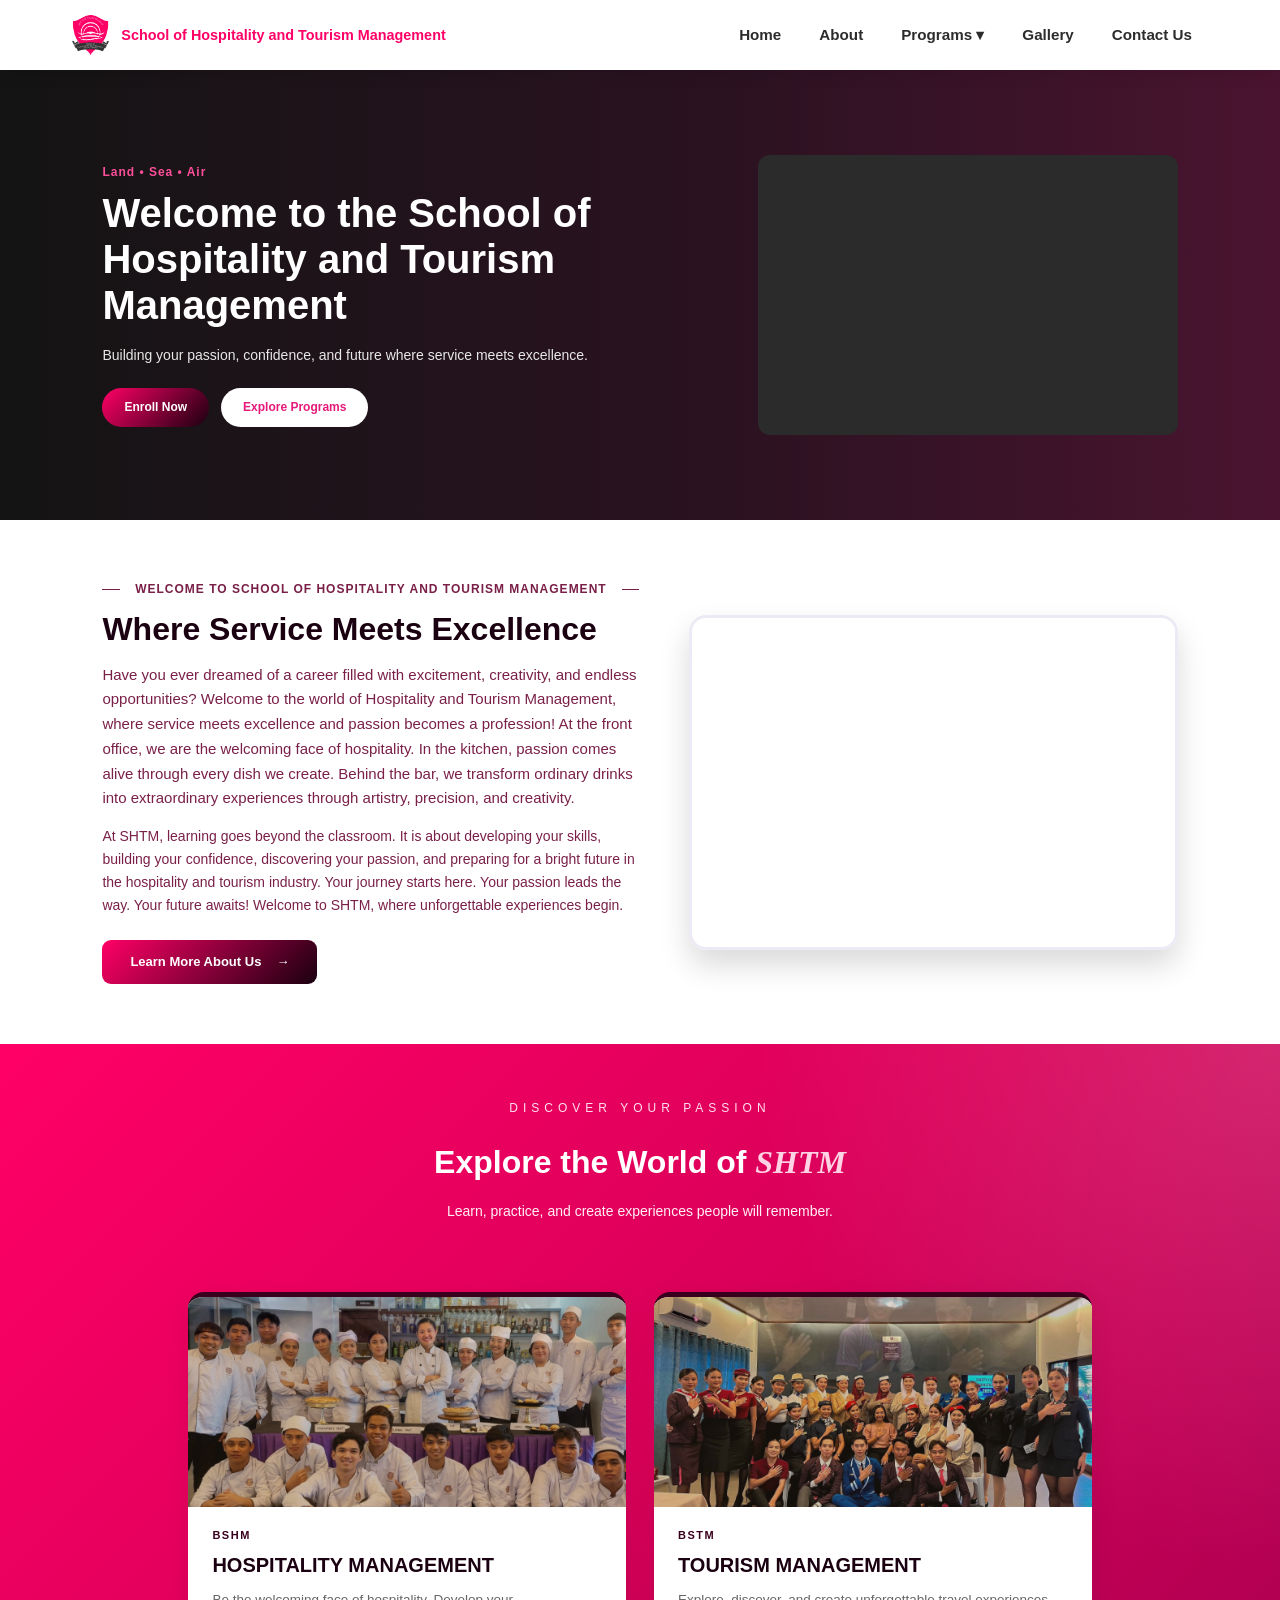
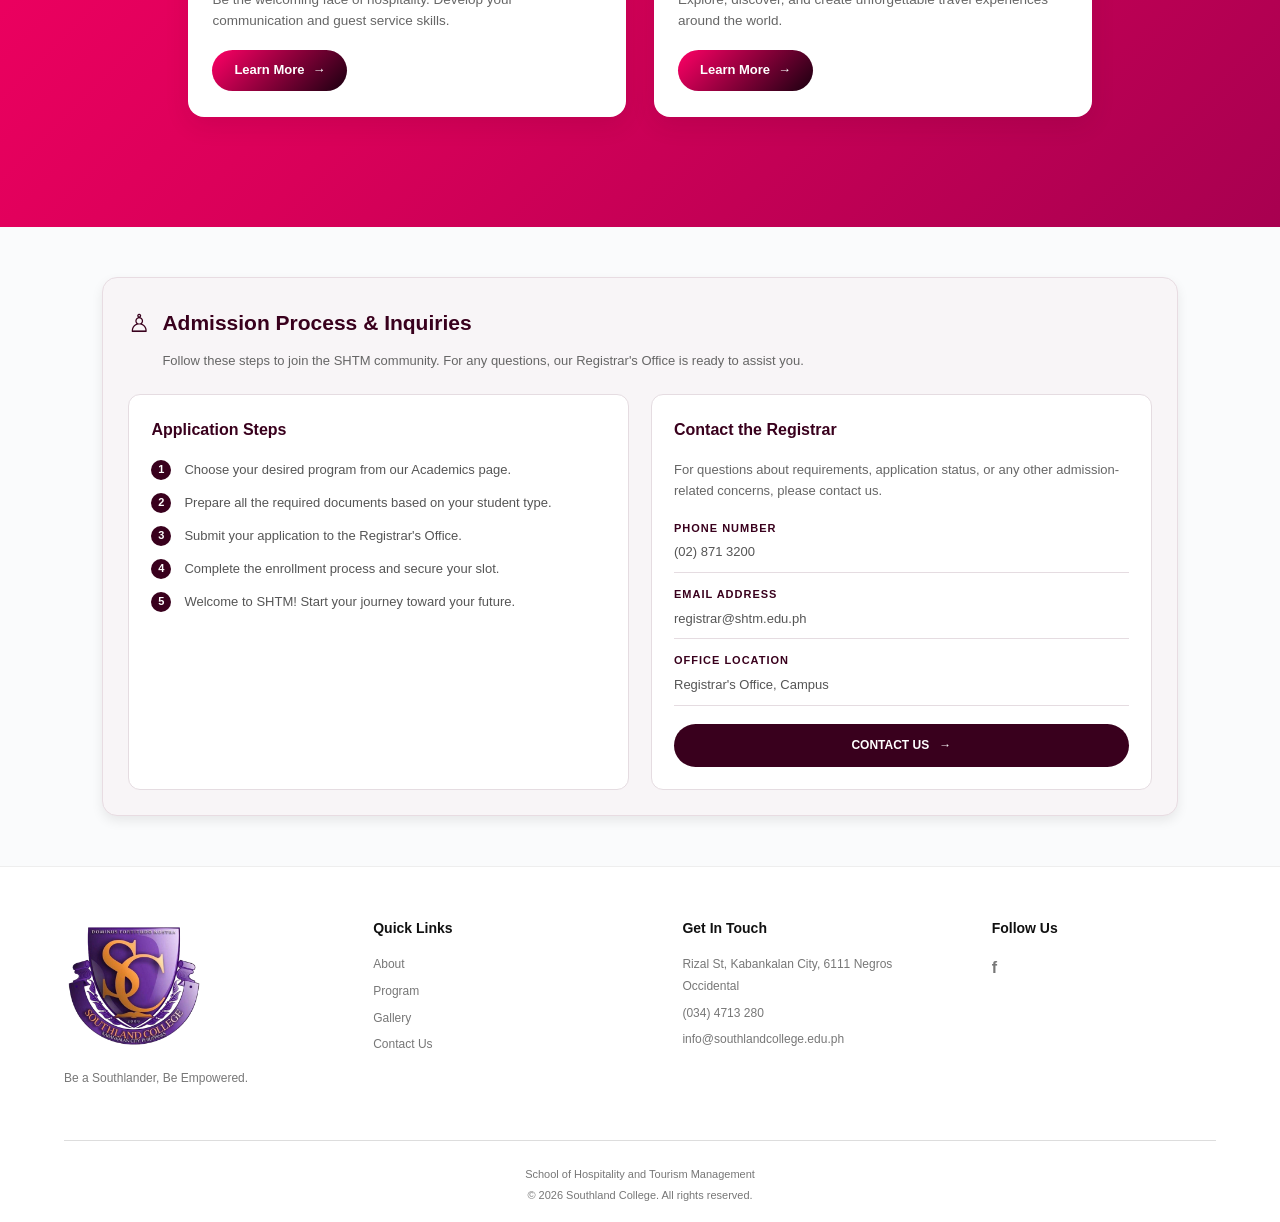
==== commit cad110bc: "Update index.html" ====
--- a/index.html
+++ b/index.html
@@ -52,7 +52,7 @@
     <!-- HERO SECTION -->
     <section class="intro">
         <div class="bg-video">
-            <video src="video/shtm.mp4" autoplay muted loop playsinline></video>
+            <video src="video/SHTM.mp4" autoplay muted loop playsinline></video>
         </div>
         <div class="intro-content">
             <span class="hero-tag">Land • Sea • Air</span>
@@ -295,4 +295,4 @@
         function hideMenu() { document.getElementById('navLinks').classList.remove('show'); }
     </script>
 </body>
-</html>+</html>
--- a/css/style.css
+++ b/css/style.css
@@ -486,11 +486,11 @@
 }
 
 .prog-card-hm .prog-card-img {
-  background-image: url('../images/hm1.png'), linear-gradient(135deg, #000000, #5a4300 60%, #b8860b);
+  background-image: url('../images/hm1.png'), linear-gradient(135deg, #ff0066, #1a0010);
 }
 
 .prog-card-tm .prog-card-img {
-  background-image: url('../images/tm1.png'), linear-gradient(135deg, #164e42, #2e9278 60%, #65a396);
+  background-image: url('../images/tm1.png'), linear-gradient(135deg, #ff0066, #1a0010);
 }
 
 .prog-card-body { padding: 20px 24px 26px; }
